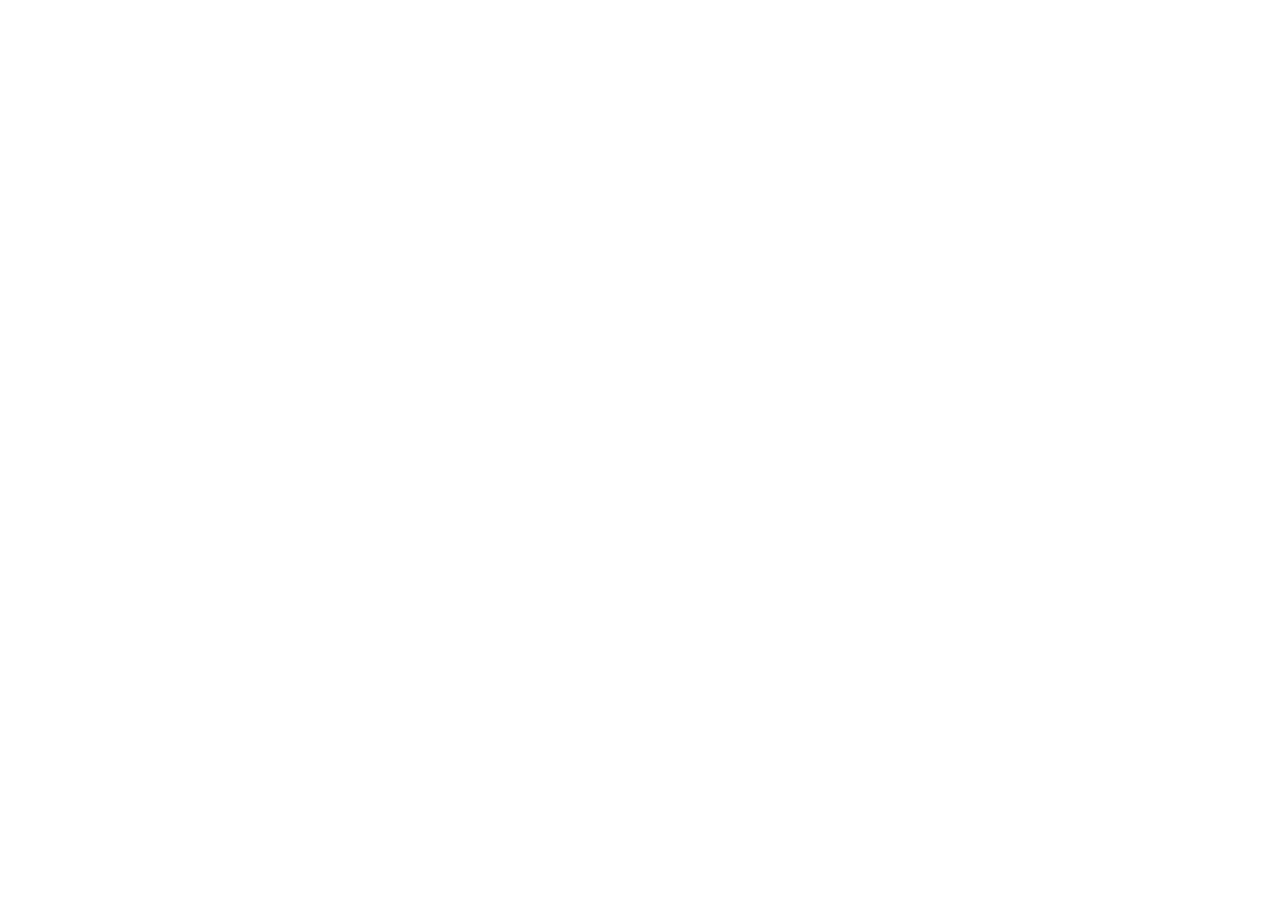
==== index.html @ d029e3c1 "Initial commit" ====
<!DOCTYPE html>
<html>

<head>
  <meta charset="utf-8">
  <meta name="viewport" content="width=device-width">
  <title>replit</title>
  <link href="style.css" rel="stylesheet" type="text/css" />
</head>

<body>
   
</body>

</html>
---- style.css ----
html, body {
  height: 100%;
  width: 100%;
}
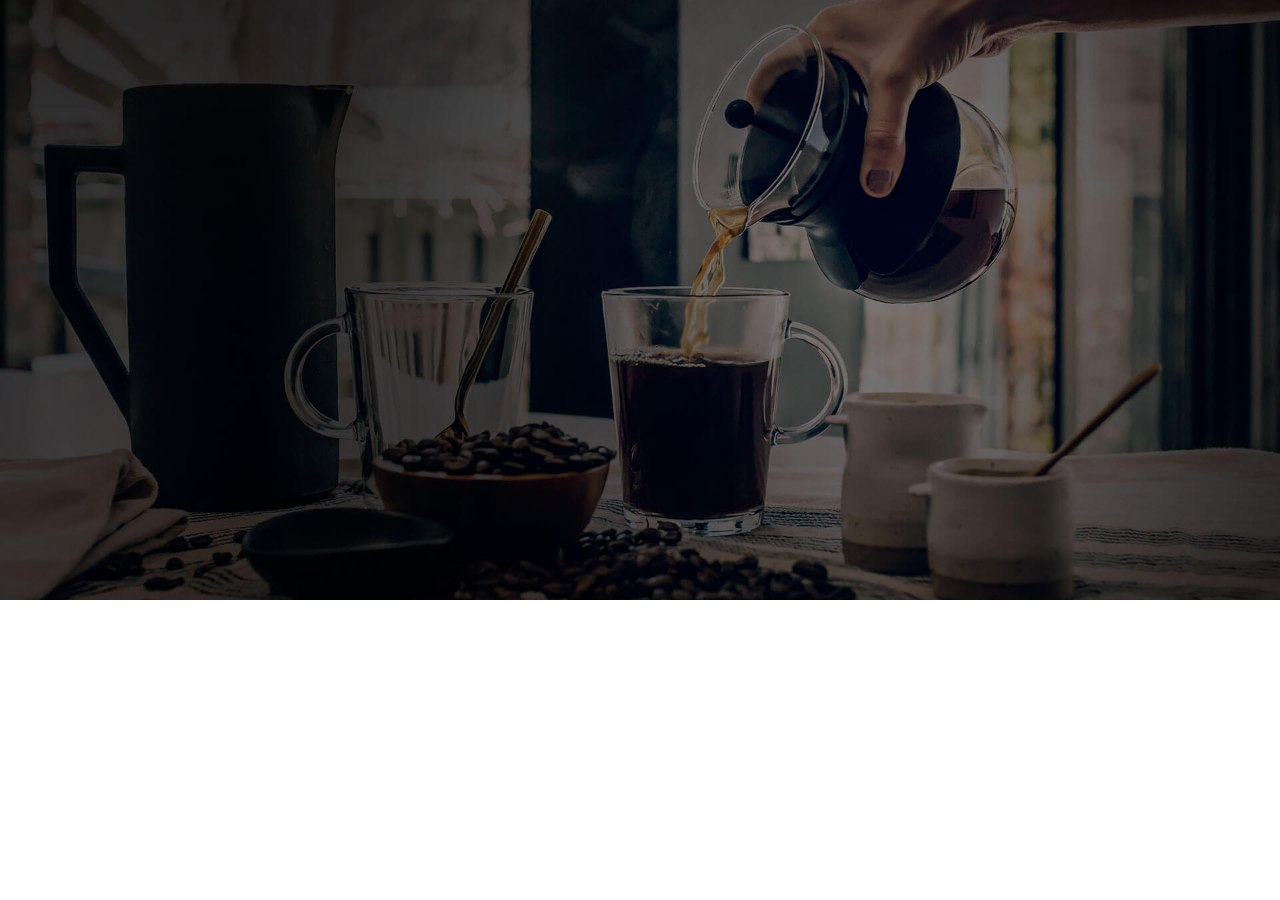
==== commit d5b8cd57: "0.1" ====
--- a/index.html
+++ b/index.html
@@ -4,12 +4,21 @@
 <head>
   <meta charset="utf-8">
   <meta name="viewport" content="width=device-width">
-  <title>replit</title>
+  <title>blog de Cafe</title>
+  <link rel="stylesheet" href="normalice.css">
+  <link rel="preconnect" href="https://fonts.googleapis.com">
+  <link rel="preconnect" href="https://fonts.gstatic.com" crossorigin>
+  <link href="https://fonts.googleapis.com/css2?family=Open+Sans&family=PT+Sans&display=swap" rel="stylesheet">
   <link href="style.css" rel="stylesheet" type="text/css" />
+
 </head>
 
 <body>
-   
+
+  <header class="header">
+    
+  </header>
+  
 </body>
 
-</html>
+</html>--- a/normalice.css
+++ b/normalice.css
@@ -0,0 +1,349 @@
+/*! normalize.css v8.0.1 | MIT License | github.com/necolas/normalize.css */
+
+/* Document
+   ========================================================================== */
+
+/**
+ * 1. Correct the line height in all browsers.
+ * 2. Prevent adjustments of font size after orientation changes in iOS.
+ */
+
+html {
+  line-height: 1.15; /* 1 */
+  -webkit-text-size-adjust: 100%; /* 2 */
+}
+
+/* Sections
+   ========================================================================== */
+
+/**
+ * Remove the margin in all browsers.
+ */
+
+body {
+  margin: 0;
+}
+
+/**
+ * Render the `main` element consistently in IE.
+ */
+
+main {
+  display: block;
+}
+
+/**
+ * Correct the font size and margin on `h1` elements within `section` and
+ * `article` contexts in Chrome, Firefox, and Safari.
+ */
+
+h1 {
+  font-size: 2em;
+  margin: 0.67em 0;
+}
+
+/* Grouping content
+   ========================================================================== */
+
+/**
+ * 1. Add the correct box sizing in Firefox.
+ * 2. Show the overflow in Edge and IE.
+ */
+
+hr {
+  box-sizing: content-box; /* 1 */
+  height: 0; /* 1 */
+  overflow: visible; /* 2 */
+}
+
+/**
+ * 1. Correct the inheritance and scaling of font size in all browsers.
+ * 2. Correct the odd `em` font sizing in all browsers.
+ */
+
+pre {
+  font-family: monospace, monospace; /* 1 */
+  font-size: 1em; /* 2 */
+}
+
+/* Text-level semantics
+   ========================================================================== */
+
+/**
+ * Remove the gray background on active links in IE 10.
+ */
+
+a {
+  background-color: transparent;
+}
+
+/**
+ * 1. Remove the bottom border in Chrome 57-
+ * 2. Add the correct text decoration in Chrome, Edge, IE, Opera, and Safari.
+ */
+
+abbr[title] {
+  border-bottom: none; /* 1 */
+  text-decoration: underline; /* 2 */
+  text-decoration: underline dotted; /* 2 */
+}
+
+/**
+ * Add the correct font weight in Chrome, Edge, and Safari.
+ */
+
+b,
+strong {
+  font-weight: bolder;
+}
+
+/**
+ * 1. Correct the inheritance and scaling of font size in all browsers.
+ * 2. Correct the odd `em` font sizing in all browsers.
+ */
+
+code,
+kbd,
+samp {
+  font-family: monospace, monospace; /* 1 */
+  font-size: 1em; /* 2 */
+}
+
+/**
+ * Add the correct font size in all browsers.
+ */
+
+small {
+  font-size: 80%;
+}
+
+/**
+ * Prevent `sub` and `sup` elements from affecting the line height in
+ * all browsers.
+ */
+
+sub,
+sup {
+  font-size: 75%;
+  line-height: 0;
+  position: relative;
+  vertical-align: baseline;
+}
+
+sub {
+  bottom: -0.25em;
+}
+
+sup {
+  top: -0.5em;
+}
+
+/* Embedded content
+   ========================================================================== */
+
+/**
+ * Remove the border on images inside links in IE 10.
+ */
+
+img {
+  border-style: none;
+}
+
+/* Forms
+   ========================================================================== */
+
+/**
+ * 1. Change the font styles in all browsers.
+ * 2. Remove the margin in Firefox and Safari.
+ */
+
+button,
+input,
+optgroup,
+select,
+textarea {
+  font-family: inherit; /* 1 */
+  font-size: 100%; /* 1 */
+  line-height: 1.15; /* 1 */
+  margin: 0; /* 2 */
+}
+
+/**
+ * Show the overflow in IE.
+ * 1. Show the overflow in Edge.
+ */
+
+button,
+input { /* 1 */
+  overflow: visible;
+}
+
+/**
+ * Remove the inheritance of text transform in Edge, Firefox, and IE.
+ * 1. Remove the inheritance of text transform in Firefox.
+ */
+
+button,
+select { /* 1 */
+  text-transform: none;
+}
+
+/**
+ * Correct the inability to style clickable types in iOS and Safari.
+ */
+
+button,
+[type="button"],
+[type="reset"],
+[type="submit"] {
+  -webkit-appearance: button;
+}
+
+/**
+ * Remove the inner border and padding in Firefox.
+ */
+
+button::-moz-focus-inner,
+[type="button"]::-moz-focus-inner,
+[type="reset"]::-moz-focus-inner,
+[type="submit"]::-moz-focus-inner {
+  border-style: none;
+  padding: 0;
+}
+
+/**
+ * Restore the focus styles unset by the previous rule.
+ */
+
+button:-moz-focusring,
+[type="button"]:-moz-focusring,
+[type="reset"]:-moz-focusring,
+[type="submit"]:-moz-focusring {
+  outline: 1px dotted ButtonText;
+}
+
+/**
+ * Correct the padding in Firefox.
+ */
+
+fieldset {
+  padding: 0.35em 0.75em 0.625em;
+}
+
+/**
+ * 1. Correct the text wrapping in Edge and IE.
+ * 2. Correct the color inheritance from `fieldset` elements in IE.
+ * 3. Remove the padding so developers are not caught out when they zero out
+ *    `fieldset` elements in all browsers.
+ */
+
+legend {
+  box-sizing: border-box; /* 1 */
+  color: inherit; /* 2 */
+  display: table; /* 1 */
+  max-width: 100%; /* 1 */
+  padding: 0; /* 3 */
+  white-space: normal; /* 1 */
+}
+
+/**
+ * Add the correct vertical alignment in Chrome, Firefox, and Opera.
+ */
+
+progress {
+  vertical-align: baseline;
+}
+
+/**
+ * Remove the default vertical scrollbar in IE 10+.
+ */
+
+textarea {
+  overflow: auto;
+}
+
+/**
+ * 1. Add the correct box sizing in IE 10.
+ * 2. Remove the padding in IE 10.
+ */
+
+[type="checkbox"],
+[type="radio"] {
+  box-sizing: border-box; /* 1 */
+  padding: 0; /* 2 */
+}
+
+/**
+ * Correct the cursor style of increment and decrement buttons in Chrome.
+ */
+
+[type="number"]::-webkit-inner-spin-button,
+[type="number"]::-webkit-outer-spin-button {
+  height: auto;
+}
+
+/**
+ * 1. Correct the odd appearance in Chrome and Safari.
+ * 2. Correct the outline style in Safari.
+ */
+
+[type="search"] {
+  -webkit-appearance: textfield; /* 1 */
+  outline-offset: -2px; /* 2 */
+}
+
+/**
+ * Remove the inner padding in Chrome and Safari on macOS.
+ */
+
+[type="search"]::-webkit-search-decoration {
+  -webkit-appearance: none;
+}
+
+/**
+ * 1. Correct the inability to style clickable types in iOS and Safari.
+ * 2. Change font properties to `inherit` in Safari.
+ */
+
+::-webkit-file-upload-button {
+  -webkit-appearance: button; /* 1 */
+  font: inherit; /* 2 */
+}
+
+/* Interactive
+   ========================================================================== */
+
+/*
+ * Add the correct display in Edge, IE 10+, and Firefox.
+ */
+
+details {
+  display: block;
+}
+
+/*
+ * Add the correct display in all browsers.
+ */
+
+summary {
+  display: list-item;
+}
+
+/* Misc
+   ========================================================================== */
+
+/**
+ * Add the correct display in IE 10+.
+ */
+
+template {
+  display: none;
+}
+
+/**
+ * Add the correct display in IE 10.
+ */
+
+[hidden] {
+  display: none;
+}--- a/style.css
+++ b/style.css
@@ -1,4 +1,59 @@
-html, body {
-  height: 100%;
-  width: 100%;
+:root{
+  --fuenteHeading: 'PT Sans', sans-serif;
+  --fuenteParrafos: 'Open Sans', Sans-serif;
+
+  --Primario: #784D3C;
+  --Blanco: #ffff;
+  --negro:#00000;
 }
+html {
+  box-sizing: border-box;
+  font-size: 62.5%;
+}
+*,*:before, *after{
+  box-sizing: inherit;
+}
+body{
+  font-family: var(--fuenteParrafos);
+  font-size: 1.6rem;
+  line-height: 2;
+}
+
+/** Globales **/
+
+.contenedor{
+  max-width: 120rem;
+  width: 90%;
+  margin: 0 auto;
+}
+a {
+  text-decoration: none;
+}
+h1,h2,h3,h4{
+  font-family: var(--fuenteHeading);
+}
+h1{font-size: 4.8rem;}
+h2{font-size: 4rem;}
+h3{font-size: 3.2rem;}
+h3{font-size: 2.8rem;}
+
+img{ max-width: 100%;}
+
+.no-margin{
+  margin: 0;
+}
+.no-padding{
+  padding: 0;
+}
+.centrar-texto{
+  text-align: center;
+}
+
+/** header **/ 
+.header{
+  background-image: url(img/banner.jpg);
+  height: 60rem;
+  background-size: cover;
+  background-repeat: no-repeat;
+  background-position: center center;
+}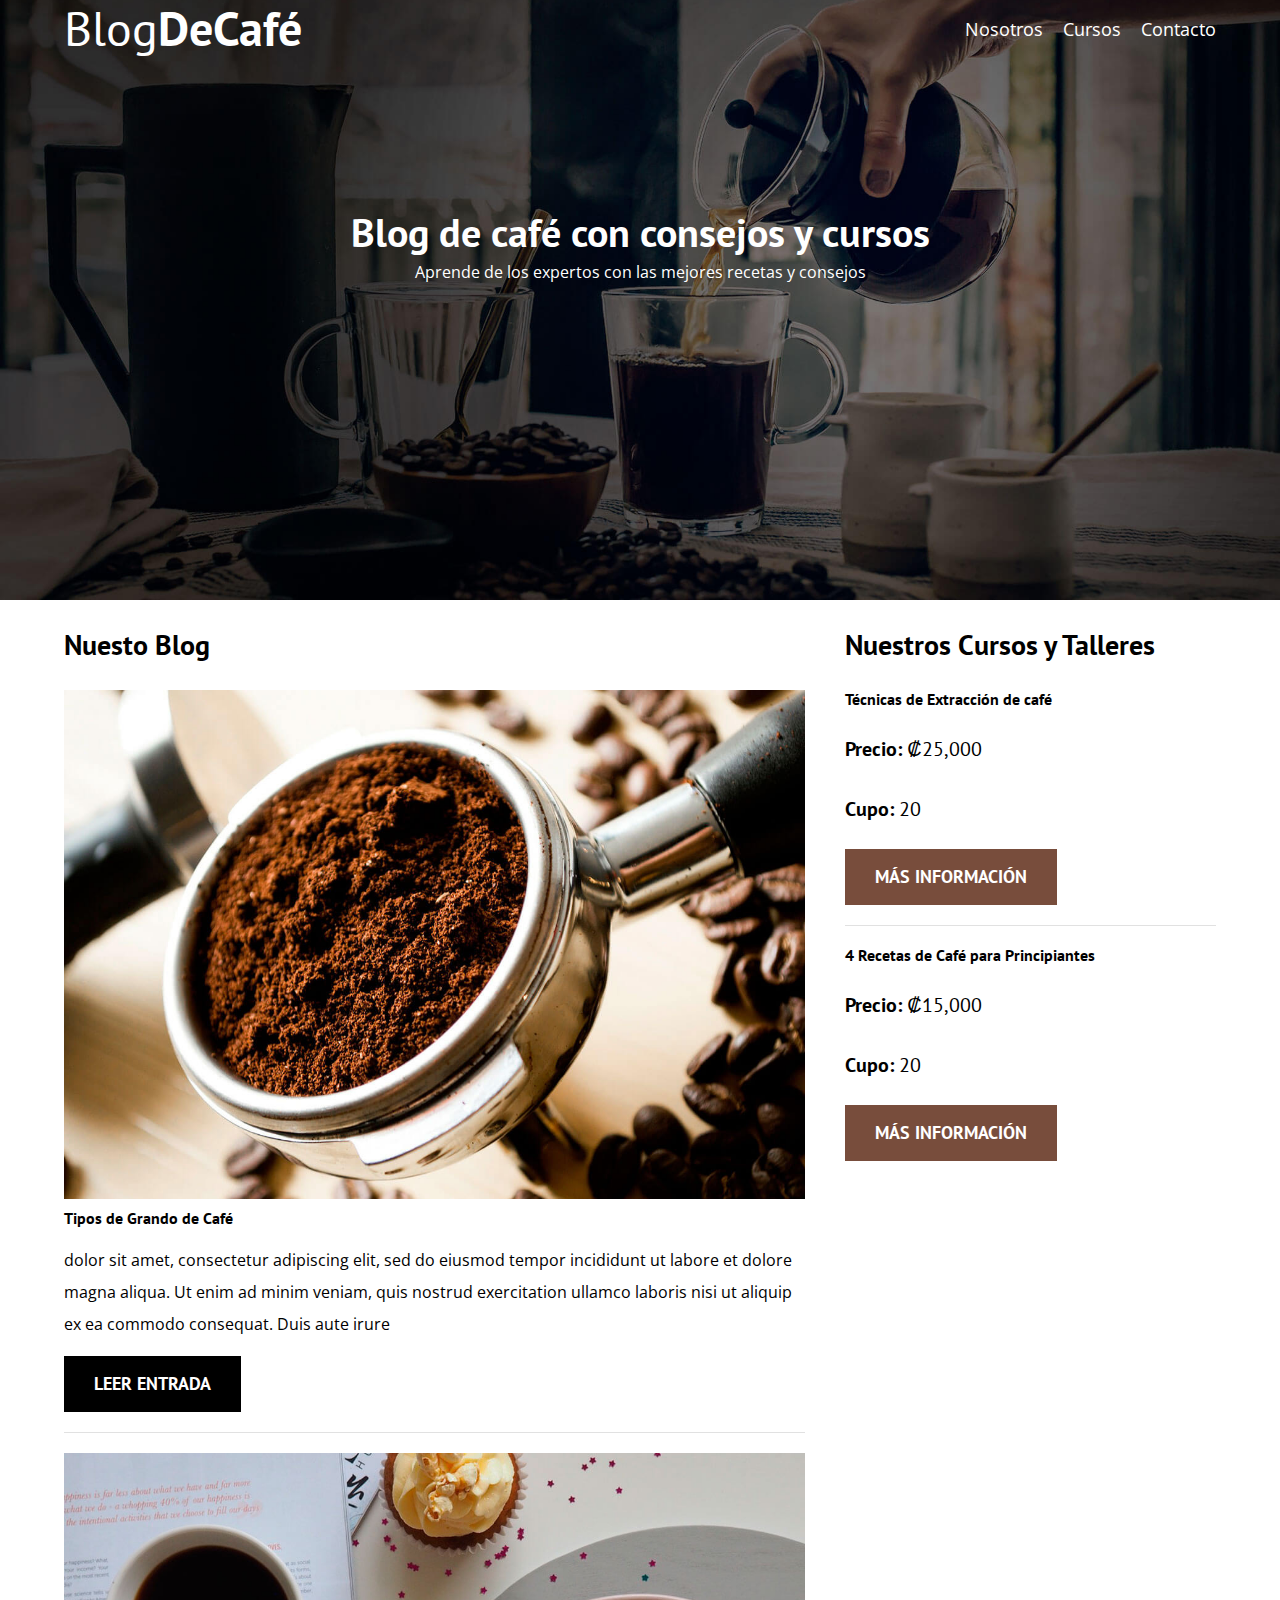
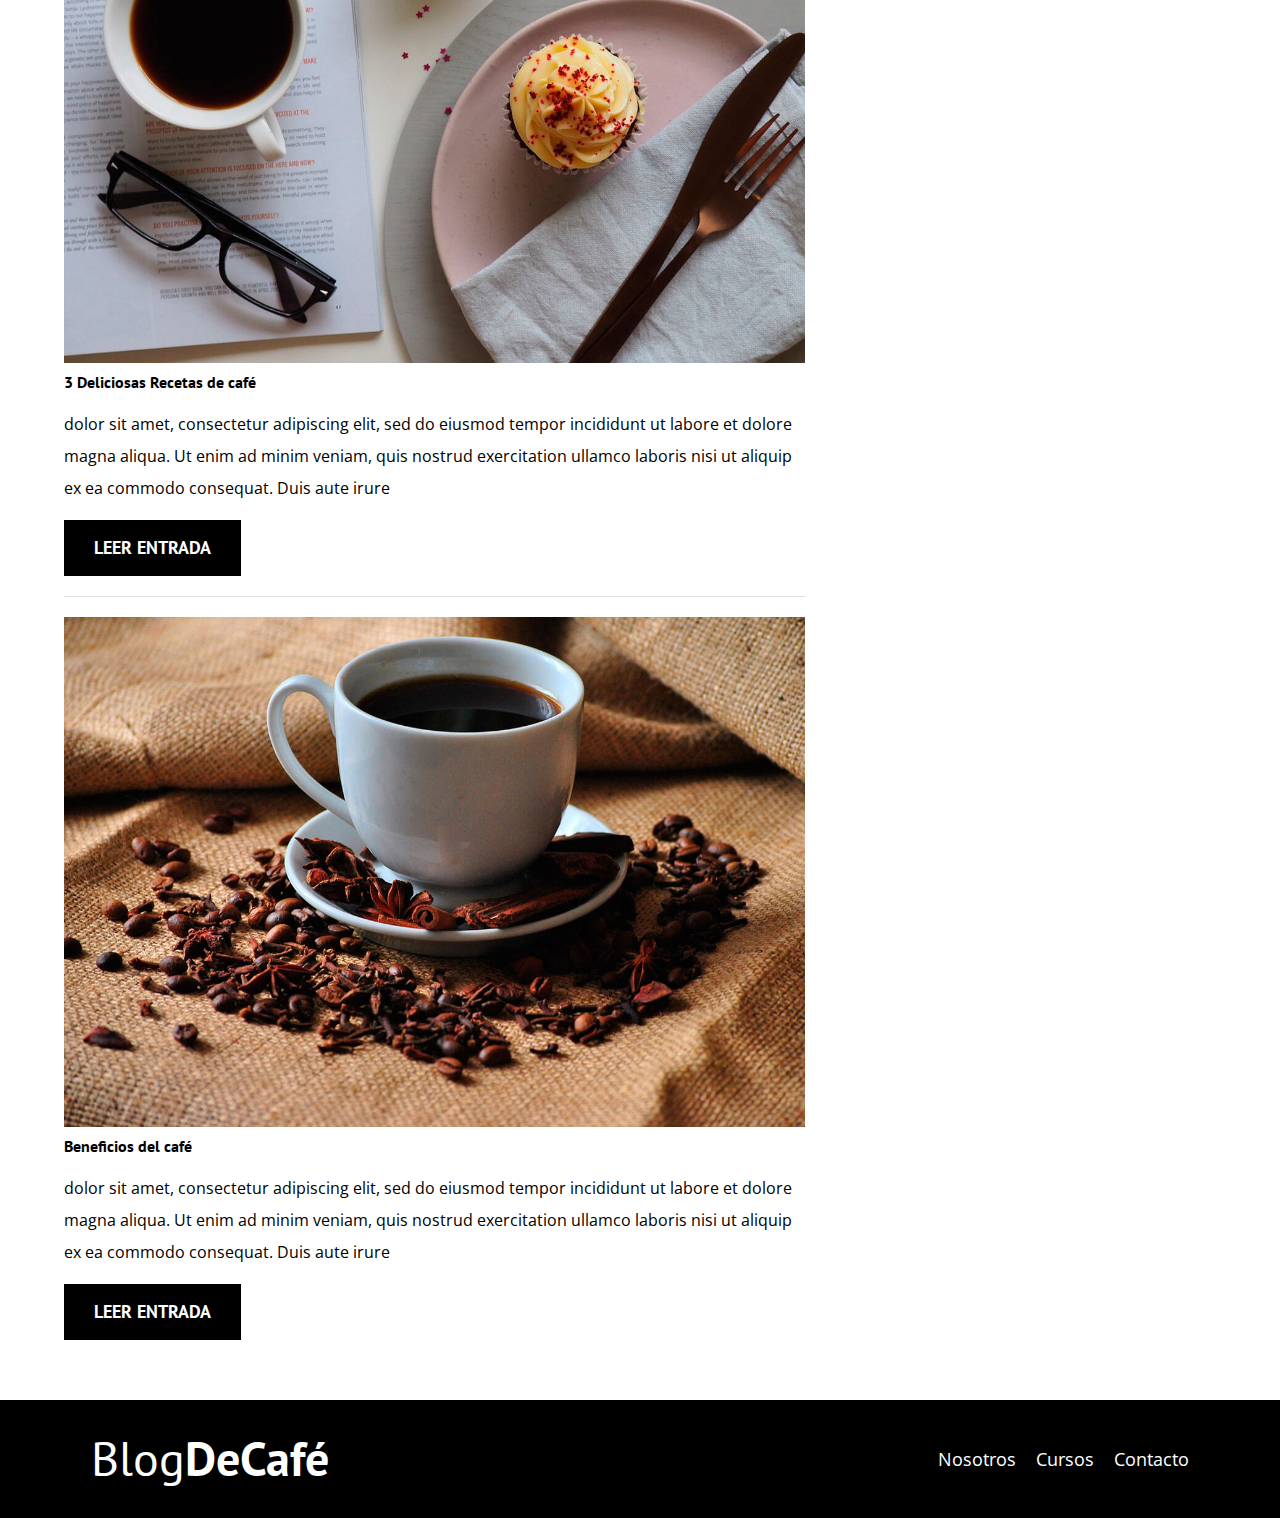
==== commit b9a1dd57: "1.2 V" ====
--- a/index.html
+++ b/index.html
@@ -16,9 +16,113 @@
 <body>
 
   <header class="header">
-    
+
+    <div class="contenedor">
+      <div class="barra">
+        <a class="logo" href="index.html">
+          <h1 class="logo__nombre no-margin centrar-texto">Blog<span class="logo__bold">DeCafé</span></h1>
+        </a>
+        <nav class="navegacion">
+          <a href="nosotros.html" class="navegacion__enlace">Nosotros</a>
+          <a href="cursos.html" class="navegacion__enlace">Cursos</a>
+          <a href="contacto.html" class="navegacion__enlace">Contacto</a>
+        </nav>
+      </div>
+
+    </div>
+
+    <div class="header__texto">
+      <h2 class="no-margin">Blog de café con consejos y cursos</h2>
+      <p class="no-margin">Aprende de los expertos con las mejores recetas y consejos</p>
+    </div>
+
   </header>
-  
+
+  <div class="contenedor contenido-principal">
+    <main class="blog">
+      <h3> Nuesto Blog</h3>
+      <article class="entrada">
+        <div class="entrada__imagen">
+          <img src="img/blog1.jpg" alt="imagen blog">
+        </div>
+        <div class="entrada__contenido">
+          <h4 class="no-margin">Tipos de Grando de Café</h4>
+          <p>dolor sit amet, consectetur adipiscing elit, sed do eiusmod tempor incididunt ut labore et dolore magna
+            aliqua. Ut enim ad minim veniam, quis nostrud exercitation ullamco laboris nisi ut aliquip ex ea commodo
+            consequat. Duis aute irure</p>
+          <a href="entrada.html" class="boton boton--primario">Leer Entrada</a>
+        </div>
+      </article>
+      <!--fin article -->
+      <article class="entrada">
+        <div class="entrada__imagen">
+          <img src="img/blog2.jpg" alt="imagen blog">
+        </div>
+        <div class="entrada__contenido">
+          <h4 class="no-margin">3 Deliciosas Recetas de café</h4>
+          <p>dolor sit amet, consectetur adipiscing elit, sed do eiusmod tempor incididunt ut labore et dolore magna
+            aliqua. Ut enim ad minim veniam, quis nostrud exercitation ullamco laboris nisi ut aliquip ex ea commodo
+            consequat. Duis aute irure</p>
+          <a href="entrada.html" class="boton boton--primario">Leer Entrada</a>
+        </div>
+      </article>
+      <!--fin article -->
+      <article class="entrada">
+        <div class="entrada__imagen">
+          <img src="img/blog3.jpg" alt="imagen blog">
+        </div>
+        <div class="entrada__contenido">
+          <h4 class="no-margin">Beneficios del café</h4>
+          <p>dolor sit amet, consectetur adipiscing elit, sed do eiusmod tempor incididunt ut labore et dolore magna
+            aliqua. Ut enim ad minim veniam, quis nostrud exercitation ullamco laboris nisi ut aliquip ex ea commodo
+            consequat. Duis aute irure</p>
+          <a href="entrada.html" class="boton boton--primario">Leer Entrada</a>
+        </div>
+      </article>
+      <!--fin article -->
+    </main>
+    <aside class="sidebar">
+      <h3>Nuestros Cursos y Talleres</h3>
+      <ul class="cursos no-padding">
+        <li class="widget-curso">
+          <h4 class="no-margin">Técnicas de Extracción de café</h4>
+          <p class="widget-curso__label">Precio:
+            <span class="widget-curso__info">₡25,000</span>
+          </p>
+          <p class="widget-curso__label">Cupo:
+            <span class="widget-curso__info">20</span>
+          </p>
+          <a href="entrada.html" class="boton boton--secundario">Más Información</a>
+        </li>
+        <li class="widget-curso">
+          <h4 class="no-margin">4 Recetas de Café para Principiantes</h4>
+          <p class="widget-curso__label">Precio:
+            <span class="widget-curso__info">₡15,000</span>
+          </p>
+          <p class="widget-curso__label">Cupo:
+            <span class="widget-curso__info">20</span>
+          </p>
+          <a href="entrada.html" class="boton boton--secundario">Más Información</a>
+        </li>
+      </ul>
+    </aside>
+  </div>
+
+  <footer class="footer">
+    <div class="contenedor">
+      <div class="barra">
+        <a class="logo" href="index.html">
+          <h1 class="logo__nombre no-margin centrar-texto">Blog<span class="logo__bold">DeCafé</span></h1>
+        </a>
+        <nav class="navegacion">
+          <a href="nosotros.html" class="navegacion__enlace">Nosotros</a>
+          <a href="cursos.html" class="navegacion__enlace">Cursos</a>
+          <a href="contacto.html" class="navegacion__enlace">Contacto</a>
+        </nav>
+      </div>
+    </div>
+  </footer>
+
 </body>
 
 </html>--- a/style.css
+++ b/style.css
@@ -3,8 +3,9 @@
   --fuenteParrafos: 'Open Sans', Sans-serif;
 
   --Primario: #784D3C;
+  --gris: #e1e1e1;
   --Blanco: #ffff;
-  --negro:#00000;
+  --negro: 	#000000;
 }
 html {
   box-sizing: border-box;
@@ -31,6 +32,7 @@
 }
 h1,h2,h3,h4{
   font-family: var(--fuenteHeading);
+  line-height: 1.2;
 }
 h1{font-size: 4.8rem;}
 h2{font-size: 4rem;}
@@ -56,4 +58,210 @@
   background-size: cover;
   background-repeat: no-repeat;
   background-position: center center;
+}
+
+.header__texto{
+  text-align: center;
+  color: var(--Blanco);
+  margin-top: 5rem;
+  }
+@media (min-width: 768px){
+  .header__texto{
+    margin-top: 15rem;
+  }
+}
+
+@media (min-width: 768px){
+  .barra{
+    display: flex;
+    justify-content: space-between;
+    align-items: center;
+  }
+}
+/** logo **/ 
+.logo{
+  color: var(--Blanco);
+}
+.logo__nombre{
+  font-weight: 400;
+}
+.logo__bold{
+  font-weight: 700;
+}
+
+/** navegacion **/ 
+@media (min-width: 768px){
+  .navegacion{
+    display: flex;
+    gap: 2rem;
+  }
+}
+.navegacion__enlace{
+  display: block;
+  text-align: center;
+  font-size: 1.8rem;
+  color: var(--Blanco);
+}
+
+@media (min-width: 768px){
+  .contenido-principal{
+    display: grid;
+    grid-template-columns: 2fr 1fr;
+    column-gap: 4rem;
+  }
+}
+
+.entrada {
+  border-bottom: 1px solid var(--gris);
+  margin-bottom: 2rem;
+}
+
+.entrada:last-of-type{
+  border: none;
+  margin-bottom: 0;
+}
+.boton{
+  display: block;
+  font-family: var(--fuenteHeading);
+  color: var(--Blanco);
+  text-align: center;
+  padding: 1rem 3rem;
+  font-size: 1.8rem;
+  text-transform: uppercase;
+  font-weight: 700;
+  margin-bottom: 2rem;
+  border: none;
+}
+@media (min-width: 768px){
+  .boton{
+    display: inline-block;
+  }
+}
+.boton:hover{
+  cursor: pointer;
+}
+
+.boton--primario{
+  background-color: var(--negro);
+}
+
+.boton--secundario{
+  background-color: var(--Primario);
+}
+
+.cursos{
+  list-style: none;
+}
+.widget-curso{
+  border-bottom: 1px solid var(--gris);
+  margin-bottom: 2rem;
+}
+.widget-curso:last-of-type{
+  border: none;
+  margin-bottom: 0;
+}
+
+.widget-curso__label{
+  font-family: var(--fuenteHeading);
+  font-weight: bold;
+}
+
+.widget-curso__info{
+  font-weight: 400;
+}
+
+.widget-curso__label,
+.widget-curso__info{
+  font-size: 2rem;
+}
+
+.footer{
+  background-color: var(--negro);
+  padding: 3rem;
+  margin-top: 4rem;
+}
+
+/** sobre nosotros **/ 
+
+@media (min-width: 768px){
+  .sobre-nosotros{
+    display: grid;
+    grid-template-columns: repeat(2, 1fr);
+    column-gap: 2rem;
+  }
+}
+
+/** curso **/
+
+.curso{
+  padding: 3rem 0;
+  border-bottom: 1px solid var(--gris);
+}
+@media (min-width: 768px){
+  .curso{
+    display: grid;
+    grid-template-columns: 1fr 2fr;
+    column-gap: 2rem;
+  }
+}
+
+.curso:last-of-type{
+ border: none; 
+}
+
+.curso__label{
+  font-family: var(--fuenteHeading);
+  font-weight: bold;
+}
+
+.curso__info{
+  font-weight: 400;
+}
+
+.curso__label,
+.curso__info{
+  font-size: 2rem;
+}
+
+/** entrada **/ 
+
+.entrada__texto{
+  font-weight: 500;
+}
+/** contacto **/
+
+.contacto-bg{
+  background-image: url(/img/contacto.jpg);
+  height: 40rem;
+  background-size: cover;
+  background-repeat: no-repeat;
+}
+
+/** contacto **/ 
+
+.formulario{
+  background-color: var(--Blanco);
+  margin: -5rem auto 0 auto;
+  width: 95%;
+  padding-top: 5rem;
+}
+
+.campo{
+  display: flex;
+  margin-bottom: 2rem;
+  
+}
+.campo__label{
+  flex: 0 0 9rem;
+  text-align: right;
+  padding-right: 2rem;
+}
+
+.campo__field{
+  flex: 0.8;
+  border: 1px solid var(--gris);
+}
+
+.campo__field--textarea{
+  height: 20rem;
 }